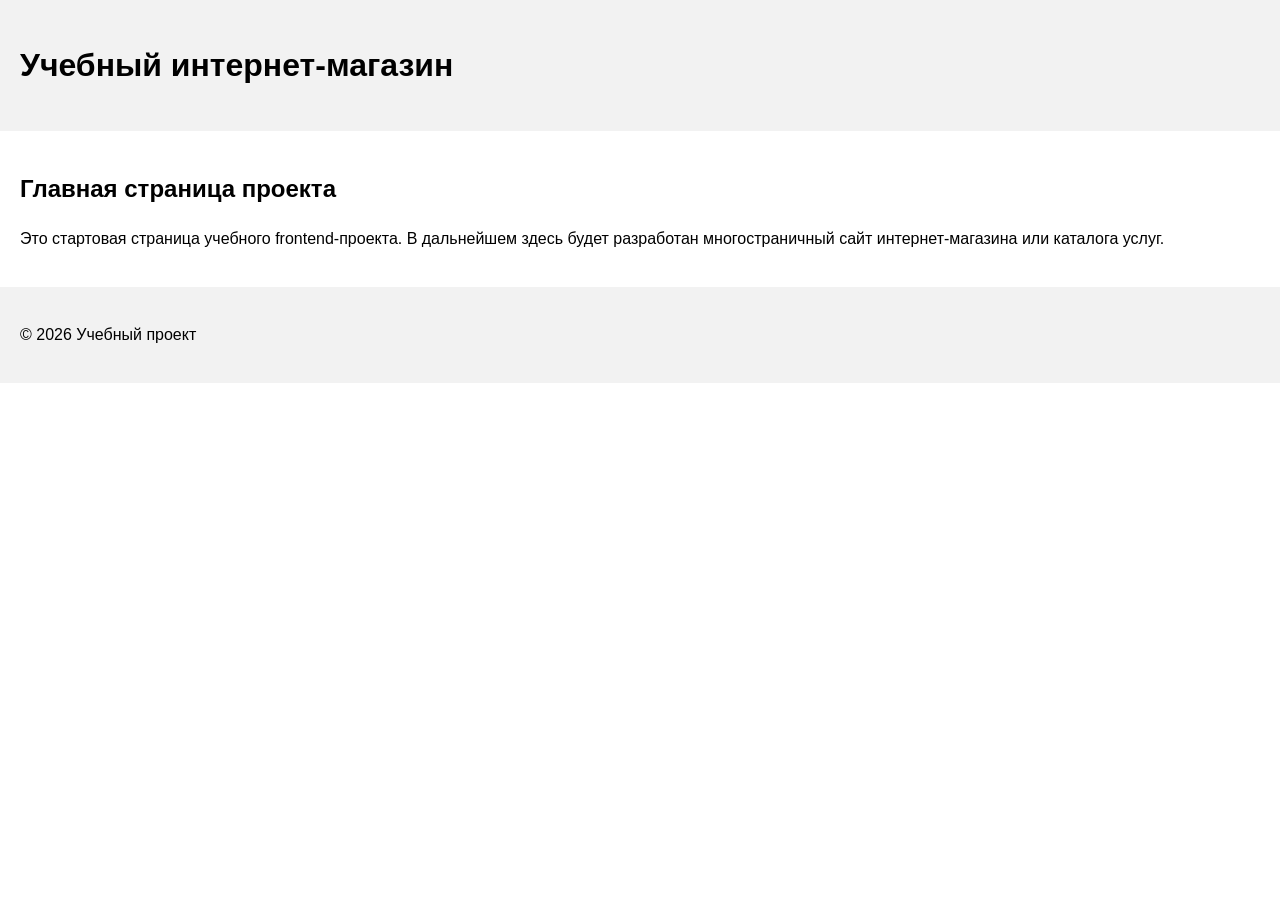
==== index.html @ c4239bff "docs: add project status to README" ====
<!DOCTYPE html>
<html lang="ru">
<head>
  <meta charset="UTF-8">
  <meta name="viewport" content="width=device-width, initial-scale=1.0">
  <title>Каталог товаров</title>
  <link rel="stylesheet" href="css/style.css">
</head>
<body>
  <header>
    <h1>Учебный интернет-магазин</h1>
  </header>

  <main>
    <section>
      <h2>Главная страница проекта</h2>
      <p>
        Это стартовая страница учебного frontend-проекта.
        В дальнейшем здесь будет разработан многостраничный сайт
        интернет-магазина или каталога услуг.
      </p>
    </section>
  </main>

  <footer>
    <p>&copy; 2026 Учебный проект</p>
  </footer>
</body>
</html>
---- css/style.css ----
body {
  margin: 0;
  font-family: Arial, sans-serif;
  line-height: 1.5;
}

header,
main,
footer {
  padding: 20px;
}

header {
  background-color: #f2f2f2;
}

footer {
  background-color: #f2f2f2;
}
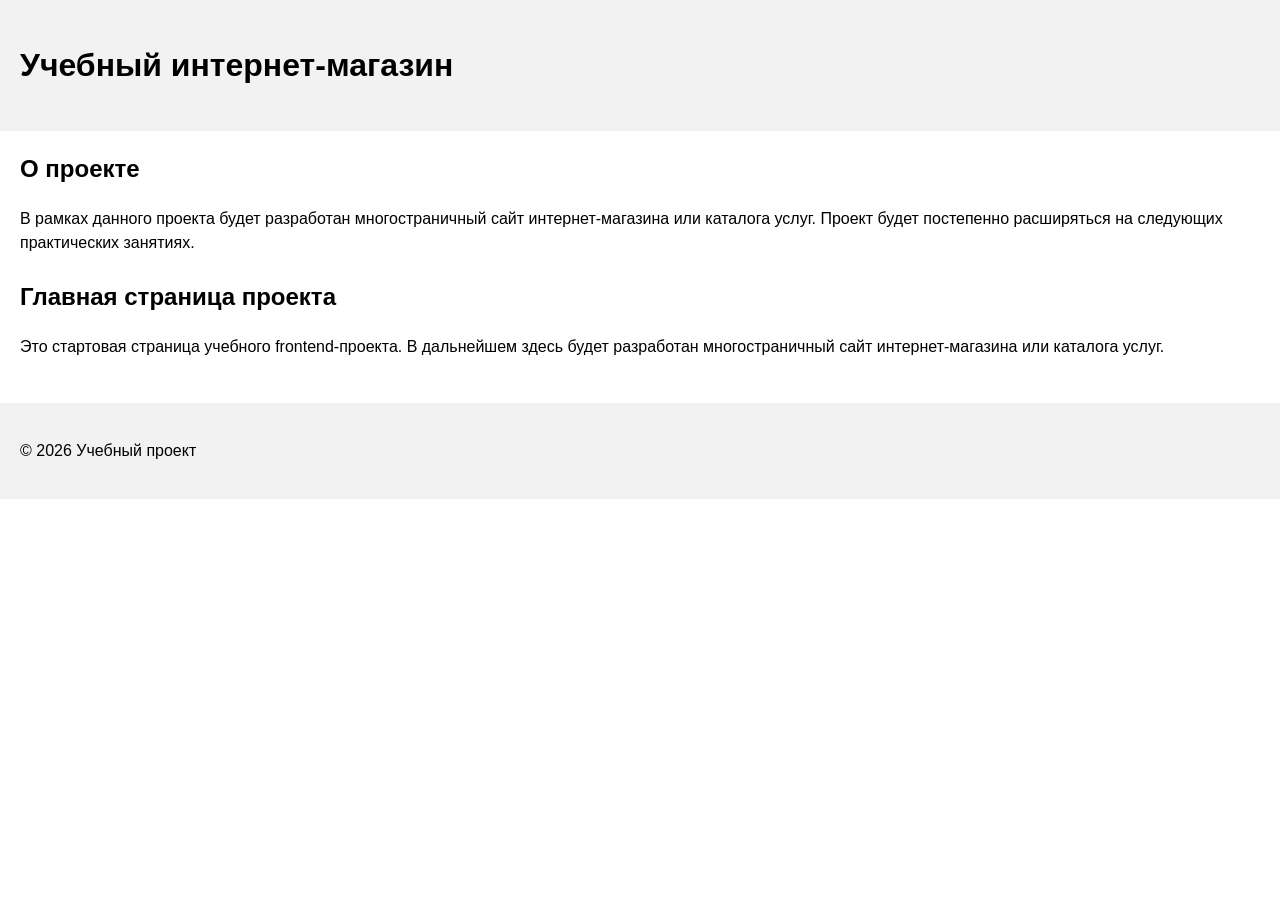
==== commit e3ccf0cc: "feat: add project description section" ====
--- a/index.html
+++ b/index.html
@@ -13,6 +13,15 @@
 
   <main>
     <section>
+  <h2>О проекте</h2>
+  <p>
+    В рамках данного проекта будет разработан многостраничный сайт
+    интернет-магазина или каталога услуг. Проект будет постепенно
+    расширяться на следующих практических занятиях.
+  </p>
+</section>
+
+    <section>
       <h2>Главная страница проекта</h2>
       <p>
         Это стартовая страница учебного frontend-проекта.
--- a/css/style.css
+++ b/css/style.css
@@ -17,3 +17,11 @@
 footer {
   background-color: #f2f2f2;
 }
+
+section {
+  margin-bottom: 24px;
+}
+
+section h2 {
+  margin-top: 0;
+}
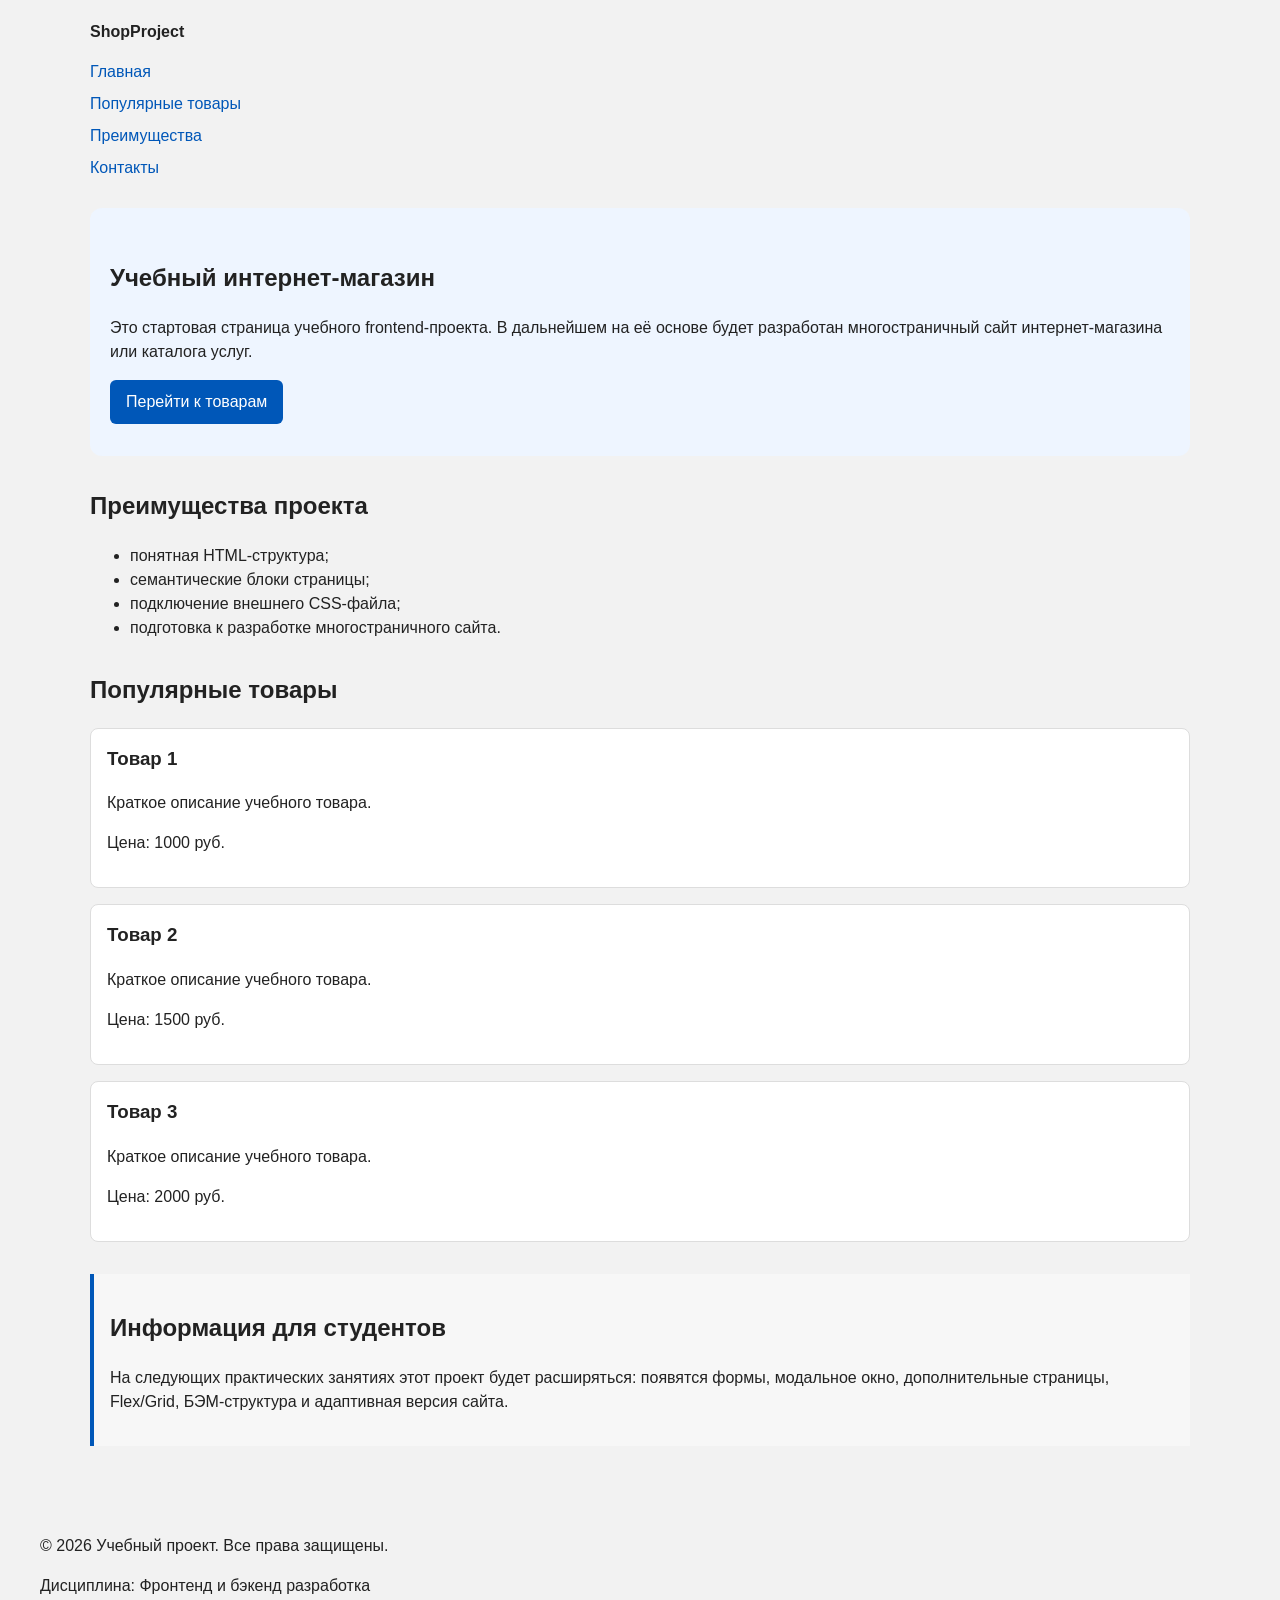
==== commit a9bf1a2a: "feat: add project description section" ====
--- a/index.html
+++ b/index.html
@@ -7,32 +7,75 @@
   <link rel="stylesheet" href="css/style.css">
 </head>
 <body>
-  <header>
-    <h1>Учебный интернет-магазин</h1>
-  </header>
+<header>
+  <div class="site-header">
+    <a class="site-logo" href="index.html">ShopProject</a>
 
+    <nav class="site-nav" aria-label="Основная навигация">
+      <ul class="site-nav__list">
+        <li><a href="index.html">Главная</a></li>
+        <li><a href="#popular">Популярные товары</a></li>
+        <li><a href="#advantages">Преимущества</a></li>
+        <li><a href="#contacts">Контакты</a></li>
+      </ul>
+    </nav>
+  </div>
   <main>
-    <section>
-  <h2>О проекте</h2>
+    <!-- Основное содержимое страницы -->
+     <section class="hero">
+  <h1>Учебный интернет-магазин</h1>
   <p>
-    В рамках данного проекта будет разработан многостраничный сайт
-    интернет-магазина или каталога услуг. Проект будет постепенно
-    расширяться на следующих практических занятиях.
+    Это стартовая страница учебного frontend-проекта.
+    В дальнейшем на её основе будет разработан многостраничный сайт
+    интернет-магазина или каталога услуг.
   </p>
+  <a class="button" href="#popular">Перейти к товарам</a>
 </section>
+<section class="section" id="advantages">
+  <h2>Преимущества проекта</h2>
 
-    <section>
-      <h2>Главная страница проекта</h2>
-      <p>
-        Это стартовая страница учебного frontend-проекта.
-        В дальнейшем здесь будет разработан многостраничный сайт
-        интернет-магазина или каталога услуг.
-      </p>
-    </section>
+  <ul class="advantages-list">
+    <li>понятная HTML-структура;</li>
+    <li>семантические блоки страницы;</li>
+    <li>подключение внешнего CSS-файла;</li>
+    <li>подготовка к разработке многостраничного сайта.</li>
+  </ul>
+</section>
+<section class="section" id="popular">
+  <h2>Популярные товары</h2>
+
+  <article class="product-card">
+    <h3>Товар 1</h3>
+    <p>Краткое описание учебного товара.</p>
+    <p>Цена: 1000 руб.</p>
+  </article>
+
+  <article class="product-card">
+    <h3>Товар 2</h3>
+    <p>Краткое описание учебного товара.</p>
+    <p>Цена: 1500 руб.</p>
+  </article>
+
+  <article class="product-card">
+    <h3>Товар 3</h3>
+    <p>Краткое описание учебного товара.</p>
+    <p>Цена: 2000 руб.</p>
+  </article>
+</section>
+<aside class="aside-info">
+  <h2>Информация для студентов</h2>
+  <p>
+    На следующих практических занятиях этот проект будет расширяться:
+    появятся формы, модальное окно, дополнительные страницы, Flex/Grid,
+    БЭМ-структура и адаптивная версия сайта.
+  </p>
+</aside>
   </main>
+<footer id="contacts">
+  <p>&copy; 2026 Учебный проект. Все права защищены.</p>
+  <p>Дисциплина: Фронтенд и бэкенд разработка</p>
+</footer>
+</header>
 
-  <footer>
-    <p>&copy; 2026 Учебный проект</p>
-  </footer>
 </body>
 </html>
--- a/css/style.css
+++ b/css/style.css
@@ -1,27 +1,168 @@
+/* 
+  Универсальное правило для всех элементов.
+  border-box делает расчёт размеров более понятным:
+  width включает content, padding и border.
+*/
+* {
+  box-sizing: border-box;
+}
+
+/*
+  Убираем стандартный внешний отступ браузера у body.
+  Без этого вокруг страницы может появиться белая рамка.
+*/
 body {
   margin: 0;
   font-family: Arial, sans-serif;
   line-height: 1.5;
+  color: #222222;
+  background-color: #ffffff;
 }
-
+/*
+  Задаём внутренние отступы для основных областей страницы.
+  Это делает содержимое визуально отделённым от краёв окна браузера.
+*/
 header,
 main,
 footer {
   padding: 20px;
 }
 
+/*
+  Оформляем шапку страницы.
+  Пока используется простой светло-серый фон.
+*/
 header {
   background-color: #f2f2f2;
 }
 
+/*
+  Оформляем подвал страницы тем же фоном,
+  чтобы визуально отделить его от основного содержимого.
+*/
 footer {
   background-color: #f2f2f2;
 }
-
-section {
-  margin-bottom: 24px;
+/*
+  Ограничиваем ширину содержимого шапки,
+  чтобы оно не растягивалось слишком сильно на широких экранах.
+*/
+.site-header {
+  max-width: 1100px;
+  margin: 0 auto;
 }
 
-section h2 {
+/*
+  Оформляем текстовый логотип.
+*/
+.site-logo {
+  font-weight: bold;
+  text-decoration: none;
+  color: #222222;
+}
+
+/*
+  Убираем стандартные отступы и маркеры списка навигации.
+*/
+.site-nav__list {
+  padding: 0;
+  margin: 16px 0 0;
+  list-style: none;
+}
+
+/*
+  Добавляем расстояние между пунктами меню.
+*/
+.site-nav__list li {
+  margin-bottom: 8px;
+}
+
+/*
+  Оформляем ссылки меню.
+*/
+.site-nav__list a {
+  color: #0057b8;
+  text-decoration: none;
+}
+
+/*
+  При наведении мыши подчёркиваем ссылку.
+  Подробно состояния интерфейса будут рассмотрены в практической работе 1.7.
+*/
+.site-nav__list a:hover {
+  text-decoration: underline;
+}
+/*
+  Hero-блок — первый крупный блок страницы.
+  Он визуально отделяется от остальных разделов фоном и отступами.
+*/
+.hero {
+  max-width: 1100px;
+  margin: 0 auto 32px;
+  padding: 32px 20px;
+  background-color: #eef5ff;
+  border-radius: 12px;
+}
+
+/*
+  Общий класс для разделов страницы.
+*/
+.section {
+  max-width: 1100px;
+  margin: 0 auto 32px;
+}
+
+/*
+  Убираем лишний верхний отступ у заголовков разделов.
+*/
+.section h2 {
   margin-top: 0;
 }
+/*
+  Карточка товара — самостоятельный блок.
+  На следующих занятиях карточки будут доработаны и выстроены в сетку.
+*/
+.product-card {
+  margin-bottom: 16px;
+  padding: 16px;
+  border: 1px solid #dddddd;
+  border-radius: 8px;
+  background-color: #ffffff;
+}
+
+/*
+  Убираем лишний верхний отступ у заголовка карточки.
+*/
+.product-card h3 {
+  margin-top: 0;
+}
+/*
+  Пока это обычная ссылка, но визуально она оформляется как кнопка.
+*/
+.button {
+  display: inline-block;
+  padding: 10px 16px;
+  color: #ffffff;
+  background-color: #0057b8;
+  text-decoration: none;
+  border-radius: 6px;
+}
+
+/*
+  Простое состояние наведения для кнопки.
+*/
+.button:hover {
+  background-color: #003f86;
+}
+
+/*
+  Дополнительный информационный блок.
+*/
+.aside-info {
+  max-width: 1100px;
+  margin: 0 auto 32px;
+  padding: 16px;
+  border-left: 4px solid #0057b8;
+  background-color: #f7f7f7;
+}
+
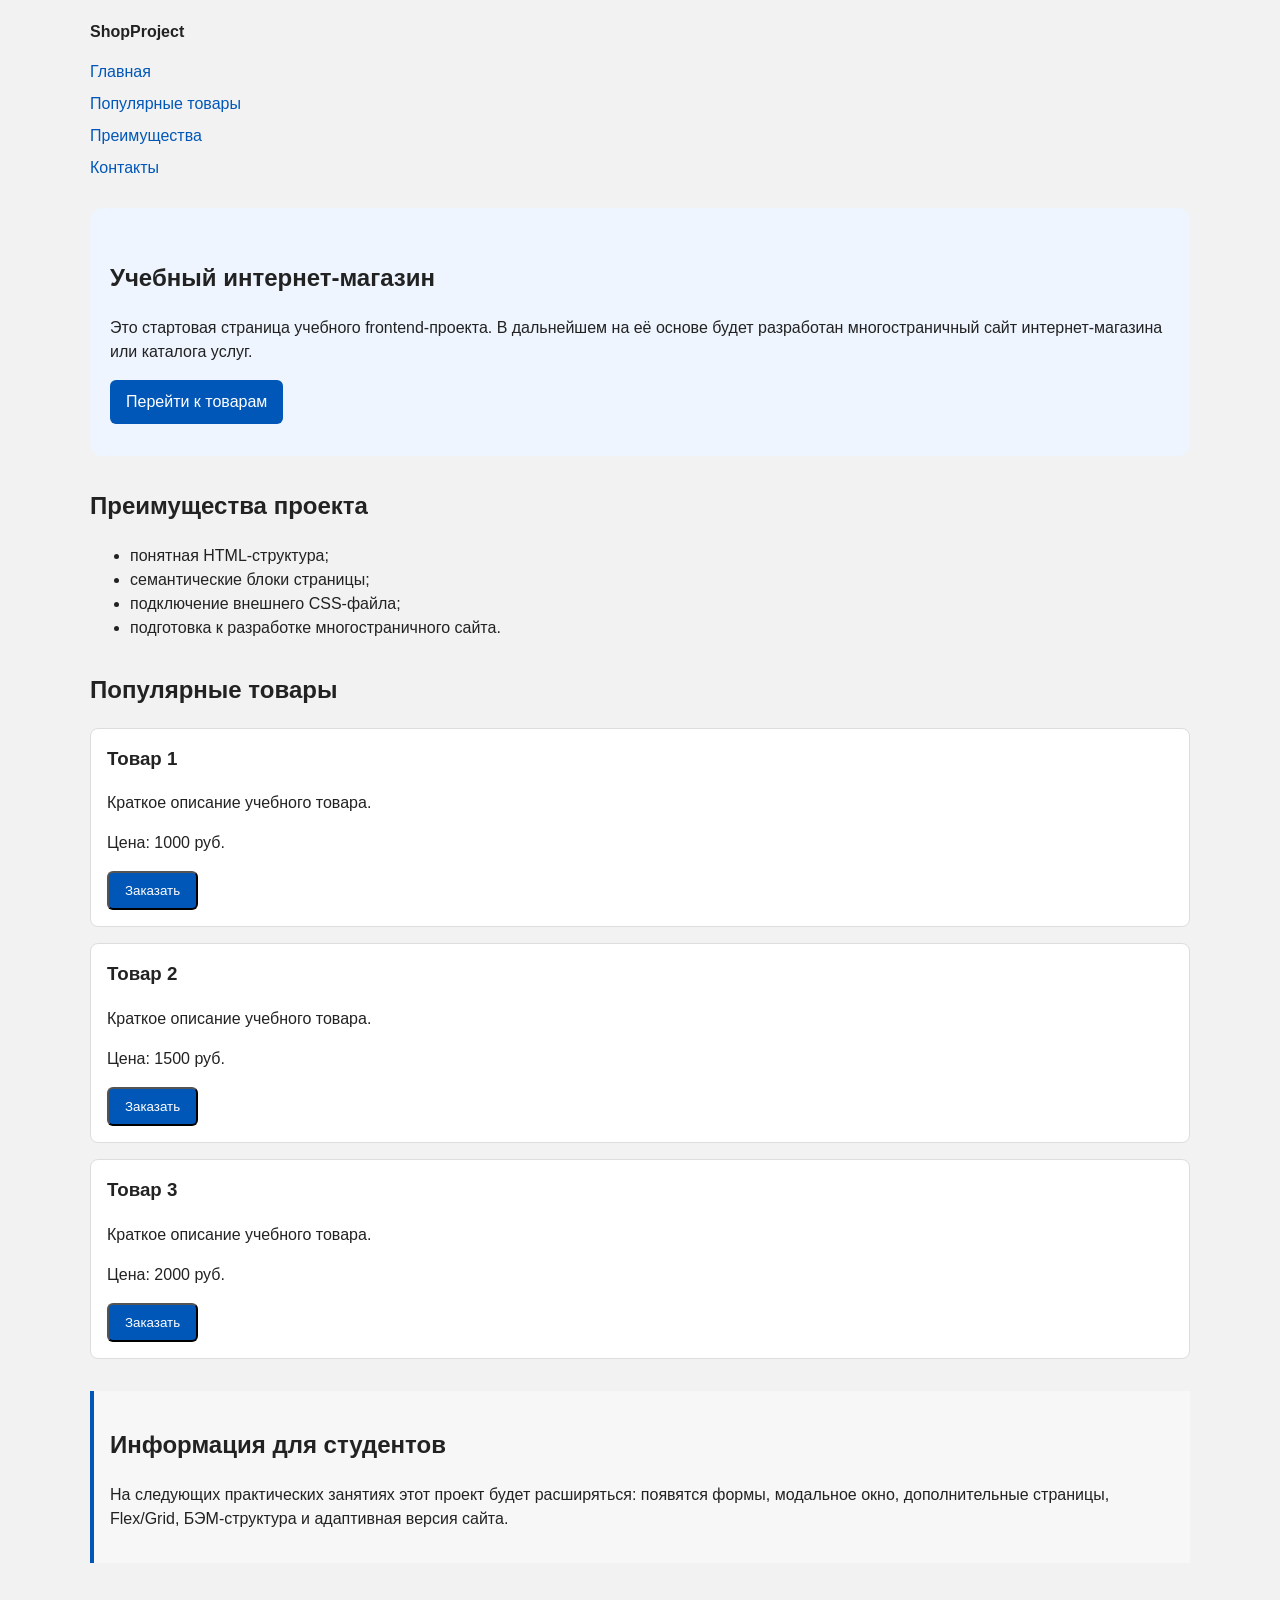
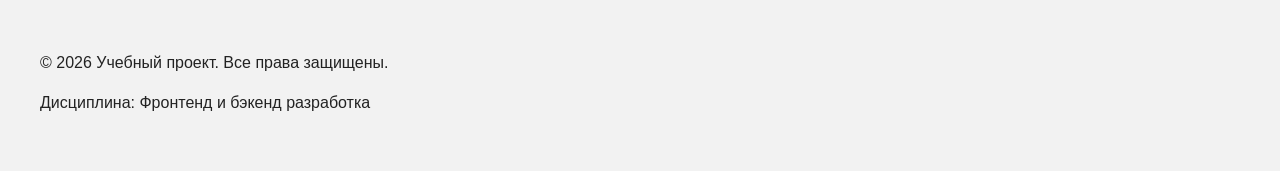
==== commit 6427c3a8: "feat: add order form modal and validation" ====
--- a/index.html
+++ b/index.html
@@ -5,6 +5,7 @@
   <meta name="viewport" content="width=device-width, initial-scale=1.0">
   <title>Каталог товаров</title>
   <link rel="stylesheet" href="css/style.css">
+  <script src="js/main.js" defer></script>
 </head>
 <body>
 <header>
@@ -48,18 +49,29 @@
     <h3>Товар 1</h3>
     <p>Краткое описание учебного товара.</p>
     <p>Цена: 1000 руб.</p>
+    <button class="button product-card__button" type="button" data-product="Товар 1">
+  Заказать
+</button>
+
   </article>
 
   <article class="product-card">
     <h3>Товар 2</h3>
     <p>Краткое описание учебного товара.</p>
     <p>Цена: 1500 руб.</p>
+    <button class="button product-card__button" type="button" data-product="Товар 1">
+  Заказать
+</button>
+
   </article>
 
   <article class="product-card">
     <h3>Товар 3</h3>
     <p>Краткое описание учебного товара.</p>
     <p>Цена: 2000 руб.</p>
+    <button class="button product-card__button" type="button" data-product="Товар 1">
+  Заказать
+</button>
   </article>
 </section>
 <aside class="aside-info">
@@ -76,6 +88,102 @@
   <p>Дисциплина: Фронтенд и бэкенд разработка</p>
 </footer>
 </header>
+<dialog class="order-dialog" id="order-dialog" aria-labelledby="order-dialog-title">
+  <h2 id="order-dialog-title">Оформление заявки</h2>
+
+  <form class="order-form" id="order-form" action="#" method="post" novalidate>
+    <input id="selected-product" name="selected-product" type="hidden">
+
+    <div class="form-field">
+      <label for="order-name">Имя</label>
+      <input
+        id="order-name"
+        name="name"
+        type="text"
+        placeholder="Введите ваше имя"
+        minlength="2"
+        autocomplete="given-name"
+        required
+      >
+    </div>
+
+    <div class="form-field">
+      <label for="order-email">E-mail</label>
+      <input
+        id="order-email"
+        name="email"
+        type="email"
+        placeholder="example@mail.ru"
+        autocomplete="email"
+        required
+      >
+    </div>
+
+    <div class="form-field">
+      <label for="order-phone">Телефон</label>
+      <input
+        id="order-phone"
+        name="phone"
+        type="tel"
+        inputmode="tel"
+        placeholder="+7 (900) 000-00-00"
+        pattern="^\+7 \(\d{3}\) \d{3}-\d{2}-\d{2}$"
+        required
+      >
+      <small>Формат: +7 (900) 000-00-00</small>
+    </div>
+
+    <div class="form-field">
+      <label for="order-date">Дата связи</label>
+      <input
+        id="order-date"
+        name="date"
+        type="date"
+      >
+    </div>
+
+    <div class="form-field">
+      <label for="order-topic">Тема заявки</label>
+      <select id="order-topic" name="topic" required>
+        <option value="">Выберите тему</option>
+        <option value="product">Заказ товара</option>
+        <option value="consultation">Консультация</option>
+        <option value="delivery">Доставка</option>
+      </select>
+    </div>
+
+    <div class="form-field">
+      <label for="order-comment">Комментарий</label>
+      <textarea
+        id="order-comment"
+        name="comment"
+        rows="4"
+        placeholder="Укажите дополнительную информацию"
+      ></textarea>
+    </div>
+
+    <div class="form-field form-field--checkbox">
+      <label>
+        <input
+          id="order-agreement"
+          name="agreement"
+          type="checkbox"
+          required
+        >
+        Я согласен на обработку данных
+      </label>
+    </div>
+
+    <div class="form-actions">
+      <button type="button" id="close-order-dialog">Закрыть</button>
+      <button type="submit">Отправить заявку</button>
+    </div>
+  </form>
+</dialog>
+
+<p class="success-message" id="success-message" hidden>
+  Форма успешно отправлена!
+</p>
 
 </body>
 </html>
--- a/css/style.css
+++ b/css/style.css
@@ -165,4 +165,105 @@
   border-left: 4px solid #0057b8;
   background-color: #f7f7f7;
 }
-
+/*
+  Модальное окно.
+  Элемент dialog сам умеет открываться поверх страницы.
+*/
+.order-dialog {
+  width: min(100% - 32px, 560px);
+  padding: 24px;
+  border: none;
+  border-radius: 12px;
+}
+
+/*
+  Затемнение фона за модальным окном.
+*/
+.order-dialog::backdrop {
+  background-color: rgba(0, 0, 0, 0.5);
+}
+
+/*
+  Поле формы.
+  Каждый блок получает нижний отступ.
+*/
+.form-field {
+  margin-bottom: 16px;
+}
+
+/*
+  Подпись поля.
+*/
+.form-field label {
+  display: block;
+  margin-bottom: 6px;
+}
+
+/*
+  Основные поля формы.
+*/
+.form-field input,
+.form-field select,
+.form-field textarea {
+  width: 100%;
+  padding: 10px 12px;
+  border: 1px solid #cccccc;
+  border-radius: 6px;
+  font: inherit;
+}
+
+/*
+  Checkbox не должен занимать всю ширину.
+*/
+.form-field input[type="checkbox"] {
+  width: auto;
+}
+
+/*
+  Подсказка под полем телефона.
+*/
+.form-field small {
+  display: block;
+  margin-top: 4px;
+  color: #666666;
+}
+
+/*
+  Видимый фокус для клавиатурной навигации.
+*/
+.form-field input:focus-visible,
+.form-field select:focus-visible,
+.form-field textarea:focus-visible,
+.form-actions button:focus-visible {
+  outline: 2px solid #0057b8;
+  outline-offset: 2px;
+}
+
+/*
+  Подсветка ошибочных полей.
+  Атрибут aria-invalid будет добавляться через JavaScript.
+*/
+[aria-invalid="true"] {
+  border-color: #b00020;
+}
+
+/*
+  Кнопки формы.
+*/
+.form-actions {
+  display: flex;
+  gap: 12px;
+  margin-top: 20px;
+}
+
+/*
+  Сообщение об успешной отправке.
+*/
+.success-message {
+  max-width: 1100px;
+  margin: 24px auto;
+  padding: 16px;
+  border-left: 4px solid #168a2f;
+  background-color: #eefaf0;
+}
+
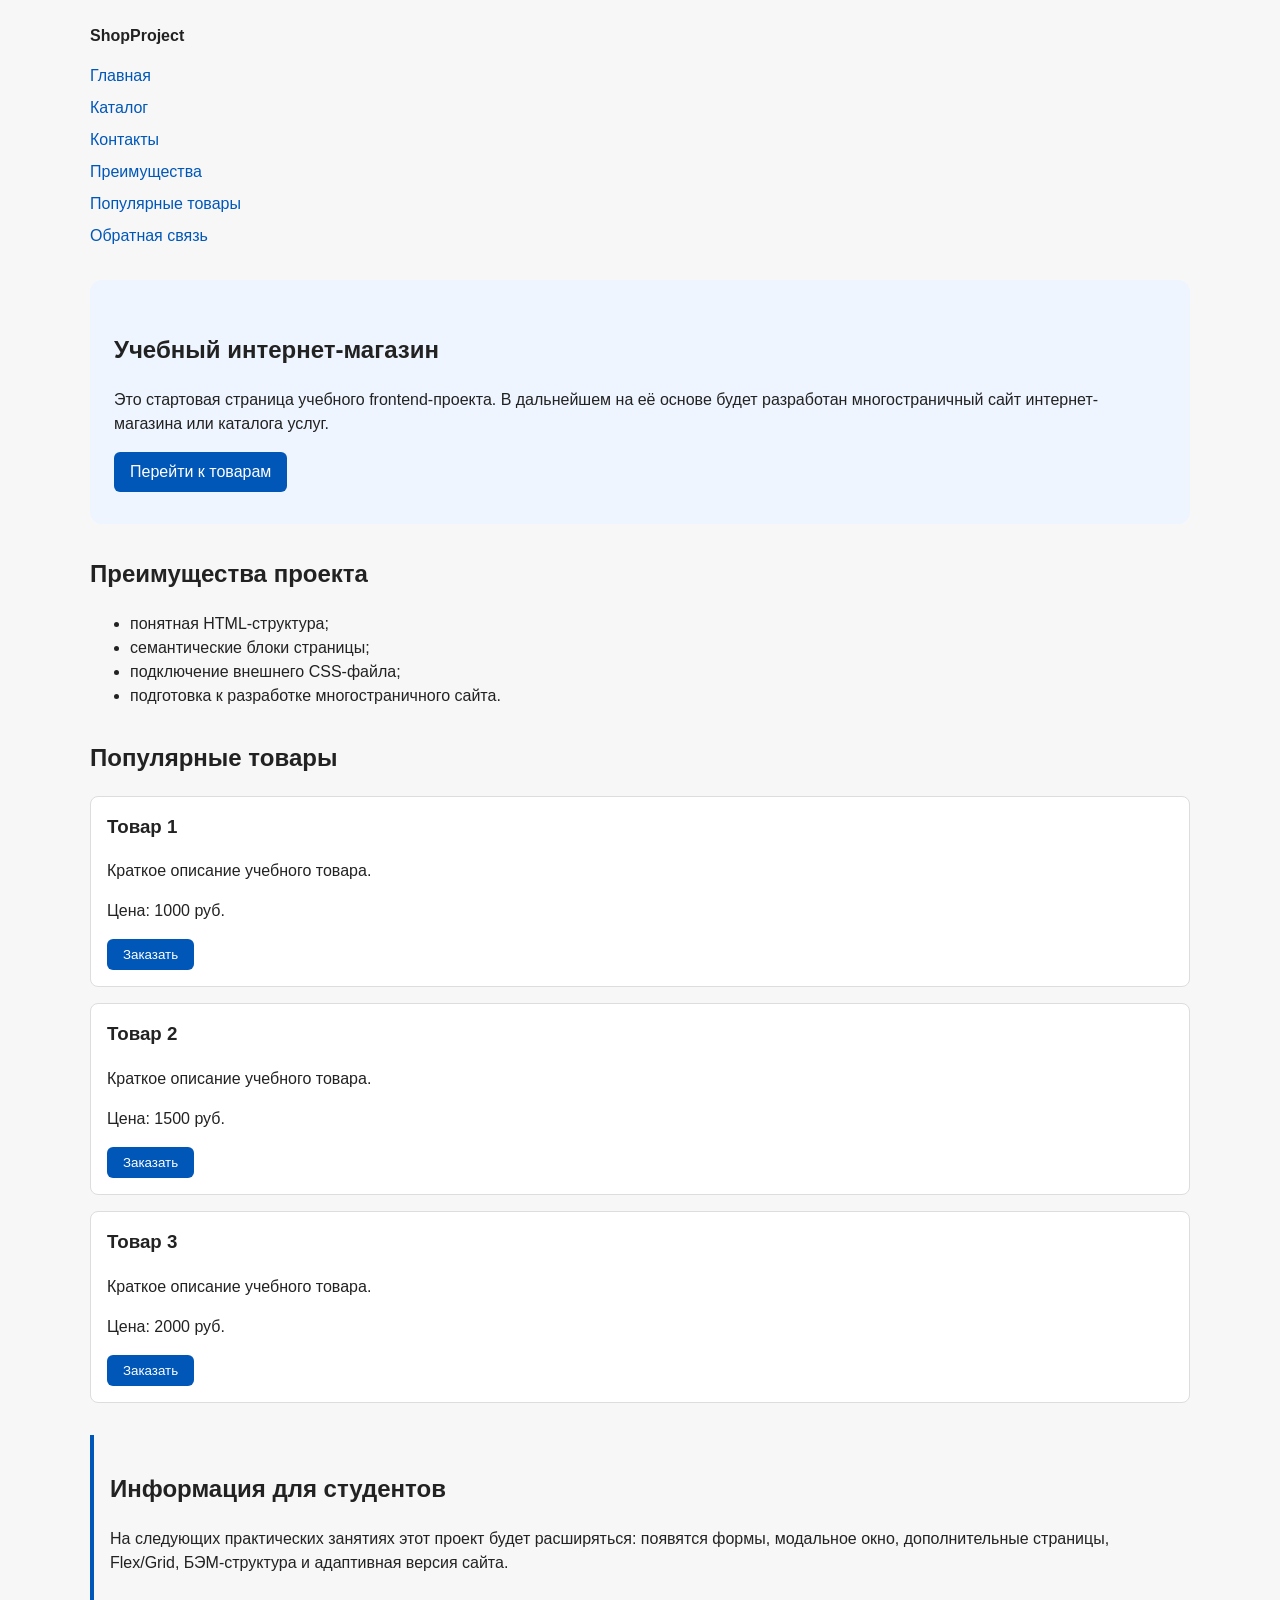
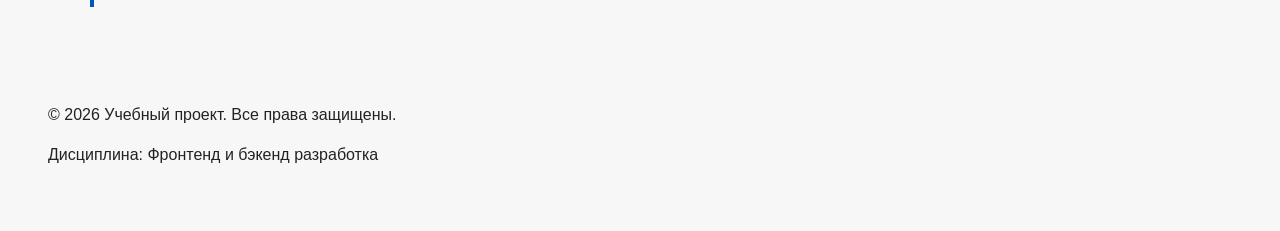
==== commit 35e77a79: "feat: add multi-page structure navigation and anchors" ====
--- a/index.html
+++ b/index.html
@@ -6,6 +6,10 @@
   <title>Каталог товаров</title>
   <link rel="stylesheet" href="css/style.css">
   <script src="js/main.js" defer></script>
+  <meta property="og:type" content="website">
+<meta property="og:title" content="Учебный интернет-магазин">
+<meta property="og:description" content="Учебный frontend-проект интернет-магазина.">
+<meta property="og:image" content="https://artemka38.github.io/kr1-html-css-shop/images/preview.jpg">
 </head>
 <body>
 <header>
@@ -13,13 +17,16 @@
     <a class="site-logo" href="index.html">ShopProject</a>
 
     <nav class="site-nav" aria-label="Основная навигация">
-      <ul class="site-nav__list">
-        <li><a href="index.html">Главная</a></li>
-        <li><a href="#popular">Популярные товары</a></li>
-        <li><a href="#advantages">Преимущества</a></li>
-        <li><a href="#contacts">Контакты</a></li>
-      </ul>
-    </nav>
+  <ul class="site-nav__list">
+    <li><a href="index.html">Главная</a></li>
+    <li><a href="catalog.html">Каталог</a></li>
+    <li><a href="contacts.html">Контакты</a></li>
+    <li><a href="index.html#advantages">Преимущества</a></li>
+    <li><a href="index.html#popular">Популярные товары</a></li>
+    <li><a href="index.html#contacts">Обратная связь</a></li>
+  </ul>
+</nav>
+
   </div>
   <main>
     <!-- Основное содержимое страницы -->
--- a/css/style.css
+++ b/css/style.css
@@ -1,23 +1,54 @@
-/* 
-  Универсальное правило для всех элементов.
-  border-box делает расчёт размеров более понятным:
-  width включает content, padding и border.
-*/
+/* ===============================
+   1. Переменные проекта
+   =============================== */
+
+:root {
+  /* Основные цвета проекта */
+  --color-bg: #ffffff;
+  --color-text: #222222;
+  --color-muted: #666666;
+  --color-primary: #0057b8;
+  --color-primary-dark: #003f86;
+  --color-border: #dddddd;
+  --color-surface: #f7f7f7;
+  --color-surface-accent: #eef5ff;
+  --color-danger: #b00020;
+  --color-success: #168a2f;
+  --color-success-bg: #eefaf0;
+  --color-white: #ffffff;
+
+  /* Отступы */
+  --space-xs: 4px;
+  --space-sm: 8px;
+  --space-md: 16px;
+  --space-lg: 24px;
+  --space-xl: 32px;
+
+  /* Скругления */
+  --radius-sm: 6px;
+  --radius-md: 8px;
+  --radius-lg: 12px;
+
+  /* Размеры */
+  --container-width: 1100px;
+}
+
+/* ===============================
+   2. Базовые стили
+   =============================== */
+
 * {
   box-sizing: border-box;
 }
 
-/*
-  Убираем стандартный внешний отступ браузера у body.
-  Без этого вокруг страницы может появиться белая рамка.
-*/
 body {
   margin: 0;
   font-family: Arial, sans-serif;
   line-height: 1.5;
-  color: #222222;
-  background-color: #ffffff;
-}
+  color: var(--color-text);
+  background-color: var(--color-bg);
+}
+
 /*
   Задаём внутренние отступы для основных областей страницы.
   Это делает содержимое визуально отделённым от краёв окна браузера.
@@ -25,24 +56,27 @@
 header,
 main,
 footer {
-  padding: 20px;
-}
+  padding: var(--space-lg);
+}
+
 
 /*
   Оформляем шапку страницы.
   Пока используется простой светло-серый фон.
 */
 header {
-  background-color: #f2f2f2;
-}
+  background-color: var(--color-surface);
+}
+
 
 /*
   Оформляем подвал страницы тем же фоном,
   чтобы визуально отделить его от основного содержимого.
 */
 footer {
-  background-color: #f2f2f2;
-}
+  background-color: var(--color-surface);
+}
+
 /*
   Ограничиваем ширину содержимого шапки,
   чтобы оно не растягивалось слишком сильно на широких экранах.
@@ -92,42 +126,41 @@
 .site-nav__list a:hover {
   text-decoration: underline;
 }
-/*
-  Hero-блок — первый крупный блок страницы.
-  Он визуально отделяется от остальных разделов фоном и отступами.
-*/
+/* ===============================
+   4. Компоненты страницы
+   =============================== */
+
 .hero {
-  max-width: 1100px;
-  margin: 0 auto 32px;
-  padding: 32px 20px;
-  background-color: #eef5ff;
-  border-radius: 12px;
-}
-
-/*
-  Общий класс для разделов страницы.
-*/
+  max-width: var(--container-width);
+  margin: 0 auto var(--space-xl);
+  padding: var(--space-xl) var(--space-lg);
+  background-color: var(--color-surface-accent);
+  border-radius: var(--radius-lg);
+}
+
 .section {
-  max-width: 1100px;
-  margin: 0 auto 32px;
-}
-
-/*
-  Убираем лишний верхний отступ у заголовков разделов.
-*/
+  max-width: var(--container-width);
+  margin: 0 auto var(--space-xl);
+}
+
 .section h2 {
   margin-top: 0;
 }
+
 /*
   Карточка товара — самостоятельный блок.
   На следующих занятиях карточки будут доработаны и выстроены в сетку.
 */
 .product-card {
-  margin-bottom: 16px;
-  padding: 16px;
-  border: 1px solid #dddddd;
-  border-radius: 8px;
-  background-color: #ffffff;
+  margin-bottom: var(--space-md);
+  padding: var(--space-md);
+  border: 1px solid var(--color-border);
+  border-radius: var(--radius-md);
+  background-color: var(--color-bg);
+}
+
+.product-card:hover {
+  border-color: var(--color-primary);
 }
 
 /*
@@ -136,45 +169,75 @@
 .product-card h3 {
   margin-top: 0;
 }
+
+/* ===============================
+   3. Общие элементы интерфейса
+   =============================== */
+
+a {
+  color: var(--color-primary);
+}
+
+a:hover {
+  color: var(--color-primary-dark);
+}
+
+a:focus-visible {
+  outline: 2px solid var(--color-primary);
+  outline-offset: 3px;
+}
+
 /*
   Пока это обычная ссылка, но визуально она оформляется как кнопка.
 */
 .button {
   display: inline-block;
-  padding: 10px 16px;
-  color: #ffffff;
-  background-color: #0057b8;
+  padding: var(--space-sm) var(--space-md);
+  color: var(--color-white);
+  background-color: var(--color-primary);
   text-decoration: none;
-  border-radius: 6px;
-}
-
-/*
-  Простое состояние наведения для кнопки.
-*/
+  border: none;
+  border-radius: var(--radius-sm);
+  cursor: pointer;
+}
+
 .button:hover {
-  background-color: #003f86;
-}
+  background-color: var(--color-primary-dark);
+}
+
+.button:focus-visible {
+  outline: 2px solid var(--color-primary);
+  outline-offset: 3px;
+}
+
+.button:disabled {
+  opacity: 0.6;
+  cursor: not-allowed;
+}
+
 
 /*
   Дополнительный информационный блок.
 */
 .aside-info {
-  max-width: 1100px;
-  margin: 0 auto 32px;
-  padding: 16px;
-  border-left: 4px solid #0057b8;
-  background-color: #f7f7f7;
-}
+  max-width: var(--container-width);
+  margin: 0 auto var(--space-xl);
+  padding: var(--space-md);
+  border-left: 4px solid var(--color-primary);
+  background-color: var(--color-surface);
+}
+
 /*
   Модальное окно.
   Элемент dialog сам умеет открываться поверх страницы.
 */
 .order-dialog {
   width: min(100% - 32px, 560px);
-  padding: 24px;
+  padding: var(--space-lg);
   border: none;
-  border-radius: 12px;
-}
+  border-radius: var(--radius-lg);
+}
+
 
 /*
   Затемнение фона за модальным окном.
@@ -183,21 +246,24 @@
   background-color: rgba(0, 0, 0, 0.5);
 }
 
+
 /*
   Поле формы.
   Каждый блок получает нижний отступ.
 */
 .form-field {
-  margin-bottom: 16px;
-}
+  margin-bottom: var(--space-md);
+}
+
 
 /*
   Подпись поля.
 */
 .form-field label {
   display: block;
-  margin-bottom: 6px;
-}
+  margin-bottom: var(--space-xs);
+}
+
 
 /*
   Основные поля формы.
@@ -207,10 +273,11 @@
 .form-field textarea {
   width: 100%;
   padding: 10px 12px;
-  border: 1px solid #cccccc;
-  border-radius: 6px;
+  border: 1px solid var(--color-border);
+  border-radius: var(--radius-sm);
   font: inherit;
 }
+
 
 /*
   Checkbox не должен занимать всю ширину.
@@ -219,13 +286,14 @@
   width: auto;
 }
 
+
 /*
   Подсказка под полем телефона.
 */
 .form-field small {
   display: block;
-  margin-top: 4px;
-  color: #666666;
+  margin-top: var(--space-xs);
+  color: var(--color-muted);
 }
 
 /*
@@ -238,6 +306,24 @@
   outline: 2px solid #0057b8;
   outline-offset: 2px;
 }
+.form-field input:hover,
+.form-field select:hover,
+.form-field textarea:hover {
+  border-color: var(--color-primary);
+}
+
+.form-field input:focus-visible,
+.form-field select:focus-visible,
+.form-field textarea:focus-visible,
+.form-actions button:focus-visible {
+  outline: 2px solid var(--color-primary);
+  outline-offset: 3px;
+}
+
+[aria-invalid="true"] {
+  border-color: var(--color-danger);
+}
+
 
 /*
   Подсветка ошибочных полей.
@@ -260,10 +346,32 @@
   Сообщение об успешной отправке.
 */
 .success-message {
-  max-width: 1100px;
-  margin: 24px auto;
-  padding: 16px;
-  border-left: 4px solid #168a2f;
-  background-color: #eefaf0;
-}
-
+  max-width: var(--container-width);
+  margin: var(--space-lg) auto;
+  padding: var(--space-md);
+  border-left: 4px solid var(--color-success);
+  background-color: var(--color-success-bg);
+}
+.breadcrumbs {
+  max-width: var(--container-width);
+  margin: 0 auto var(--space-md);
+  font-size: 14px;
+  color: var(--color-muted);
+}
+
+.breadcrumbs a {
+  color: var(--color-primary);
+}
+
+.breadcrumbs span::before {
+  content: " / ";
+  color: var(--color-muted);
+}
+html {
+  scroll-behavior: smooth;
+}
+:target {
+  outline: 2px dashed var(--color-primary);
+  outline-offset: 4px;
+}
+
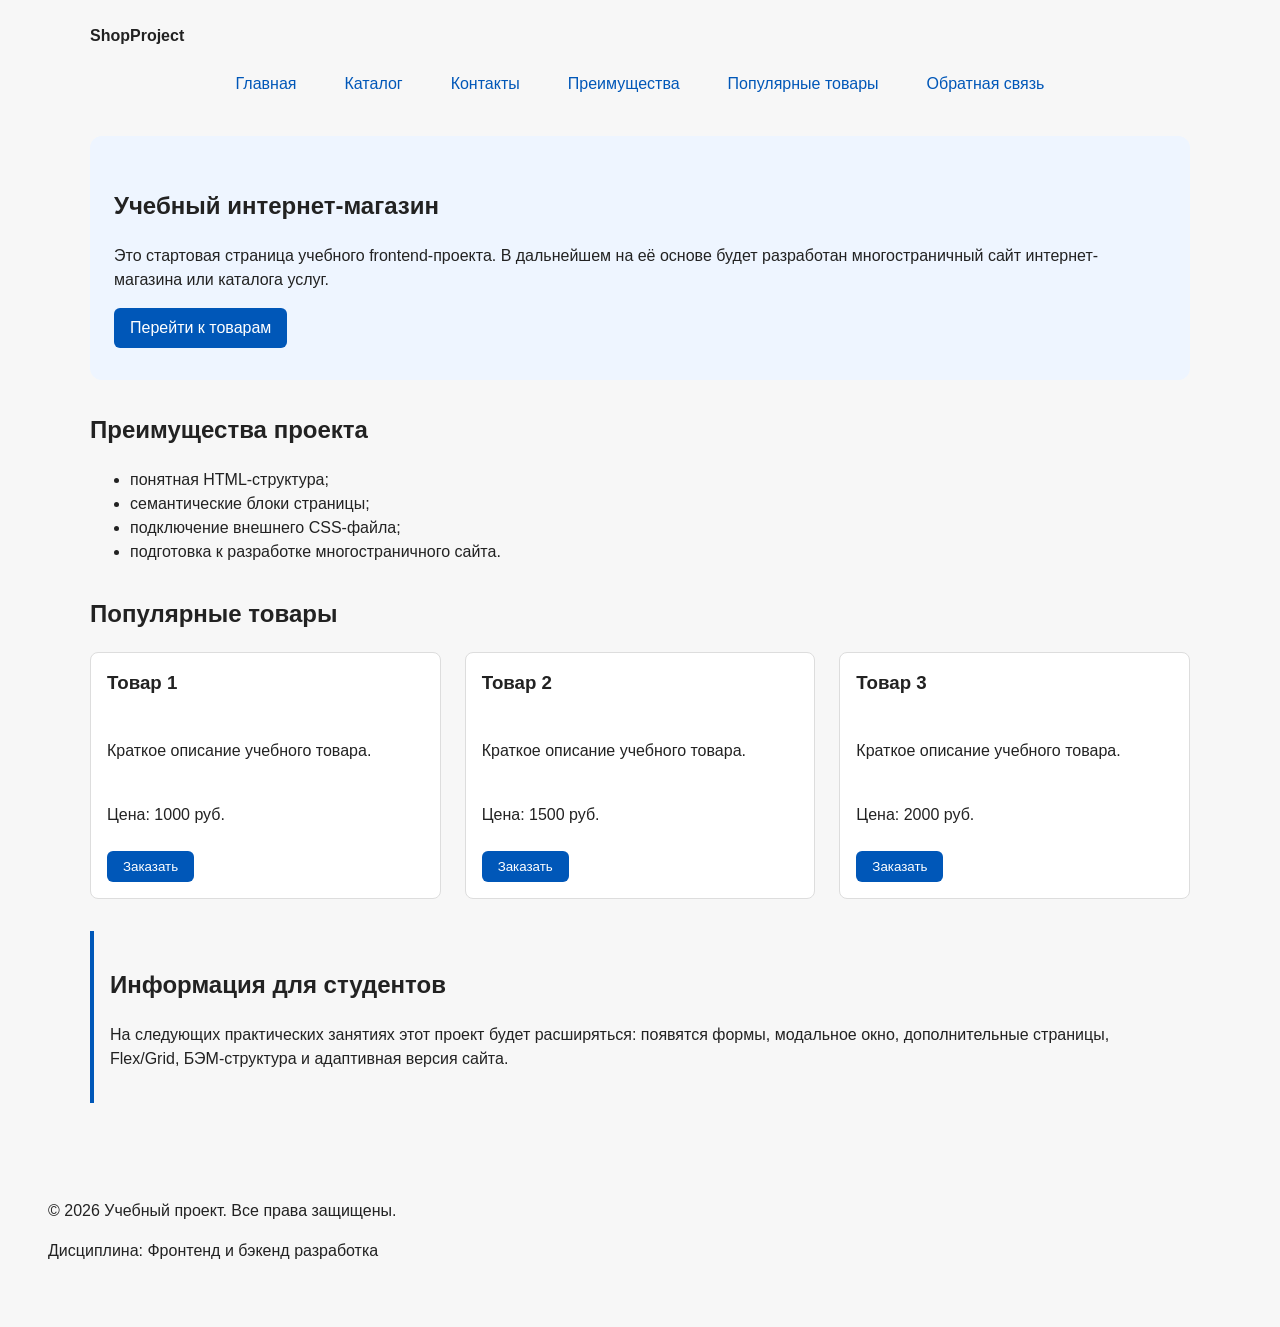
==== commit 56ba2b5c: "feat: add flex navigation and grid catalog layout" ====
--- a/index.html
+++ b/index.html
@@ -52,34 +52,34 @@
 <section class="section" id="popular">
   <h2>Популярные товары</h2>
 
-  <article class="product-card">
-    <h3>Товар 1</h3>
-    <p>Краткое описание учебного товара.</p>
-    <p>Цена: 1000 руб.</p>
-    <button class="button product-card__button" type="button" data-product="Товар 1">
-  Заказать
-</button>
+  <div class="products-grid">
+    <article class="product-card">
+      <h3>Товар 1</h3>
+      <p>Краткое описание учебного товара.</p>
+      <p>Цена: 1000 руб.</p>
+      <button class="button product-card__button" type="button" data-product="Товар 1">
+        Заказать
+      </button>
+    </article>
 
-  </article>
+    <article class="product-card">
+      <h3>Товар 2</h3>
+      <p>Краткое описание учебного товара.</p>
+      <p>Цена: 1500 руб.</p>
+      <button class="button product-card__button" type="button" data-product="Товар 2">
+        Заказать
+      </button>
+    </article>
 
-  <article class="product-card">
-    <h3>Товар 2</h3>
-    <p>Краткое описание учебного товара.</p>
-    <p>Цена: 1500 руб.</p>
-    <button class="button product-card__button" type="button" data-product="Товар 1">
-  Заказать
-</button>
-
-  </article>
-
-  <article class="product-card">
-    <h3>Товар 3</h3>
-    <p>Краткое описание учебного товара.</p>
-    <p>Цена: 2000 руб.</p>
-    <button class="button product-card__button" type="button" data-product="Товар 1">
-  Заказать
-</button>
-  </article>
+    <article class="product-card">
+      <h3>Товар 3</h3>
+      <p>Краткое описание учебного товара.</p>
+      <p>Цена: 2000 руб.</p>
+      <button class="button product-card__button" type="button" data-product="Товар 3">
+        Заказать
+      </button>
+    </article>
+  </div>
 </section>
 <aside class="aside-info">
   <h2>Информация для студентов</h2>
--- a/css/style.css
+++ b/css/style.css
@@ -99,11 +99,15 @@
   Убираем стандартные отступы и маркеры списка навигации.
 */
 .site-nav__list {
+  display: flex;
+  flex-wrap: wrap;
+  justify-content: center;
+  align-items: center;
+  gap: var(--space-md);
   padding: 0;
-  margin: 16px 0 0;
+  margin: var(--space-md) 0 0;
   list-style: none;
 }
-
 /*
   Добавляем расстояние между пунктами меню.
 */
@@ -115,16 +119,21 @@
   Оформляем ссылки меню.
 */
 .site-nav__list a {
-  color: #0057b8;
+  display: inline-block;
+  padding: var(--space-sm) var(--space-md);
+  color: var(--color-primary);
   text-decoration: none;
-}
+  border-radius: var(--radius-sm);
+}
+
 
 /*
   При наведении мыши подчёркиваем ссылку.
   Подробно состояния интерфейса будут рассмотрены в практической работе 1.7.
 */
 .site-nav__list a:hover {
-  text-decoration: underline;
+  color: var(--color-white);
+  background-color: var(--color-primary);
 }
 /* ===============================
    4. Компоненты страницы
@@ -152,12 +161,16 @@
   На следующих занятиях карточки будут доработаны и выстроены в сетку.
 */
 .product-card {
-  margin-bottom: var(--space-md);
+  display: flex;
+  flex-direction: column;
+  gap: var(--space-sm);
+  margin-bottom: 0;
   padding: var(--space-md);
   border: 1px solid var(--color-border);
   border-radius: var(--radius-md);
   background-color: var(--color-bg);
 }
+
 
 .product-card:hover {
   border-color: var(--color-primary);
@@ -205,6 +218,11 @@
   background-color: var(--color-primary-dark);
 }
 
+.product-card .button {
+  margin-top: auto;
+  align-self: flex-start;
+}
+
 .button:focus-visible {
   outline: 2px solid var(--color-primary);
   outline-offset: 3px;
@@ -374,4 +392,58 @@
   outline: 2px dashed var(--color-primary);
   outline-offset: 4px;
 }
-
+.products-grid {
+  display: grid;
+  grid-template-columns: repeat(3, 1fr);
+  gap: var(--space-lg);
+}
+
+.catalog-layout {
+  max-width: var(--container-width);
+  margin: 0 auto var(--space-xl);
+  display: grid;
+  grid-template-columns: 260px 1fr;
+  grid-template-areas: "filters products";
+  gap: var(--space-lg);
+}
+
+.catalog-filters {
+  grid-area: filters;
+  padding: var(--space-md);
+  border: 1px solid var(--color-border);
+  border-radius: var(--radius-md);
+  background-color: var(--color-surface);
+}
+
+.catalog-products {
+  grid-area: products;
+}
+
+.filters-form {
+  display: grid;
+  gap: var(--space-md);
+}
+
+.filters-form fieldset {
+  margin: 0;
+  padding: var(--space-md);
+  border: 1px solid var(--color-border);
+  border-radius: var(--radius-sm);
+}
+
+.filters-form legend {
+  font-weight: 700;
+}
+
+.filters-form label {
+  display: block;
+  margin-bottom: var(--space-sm);
+}
+
+.filters-form input[type="number"] {
+  width: 100%;
+  padding: 8px 10px;
+  border: 1px solid var(--color-border);
+  border-radius: var(--radius-sm);
+  font: inherit;
+}
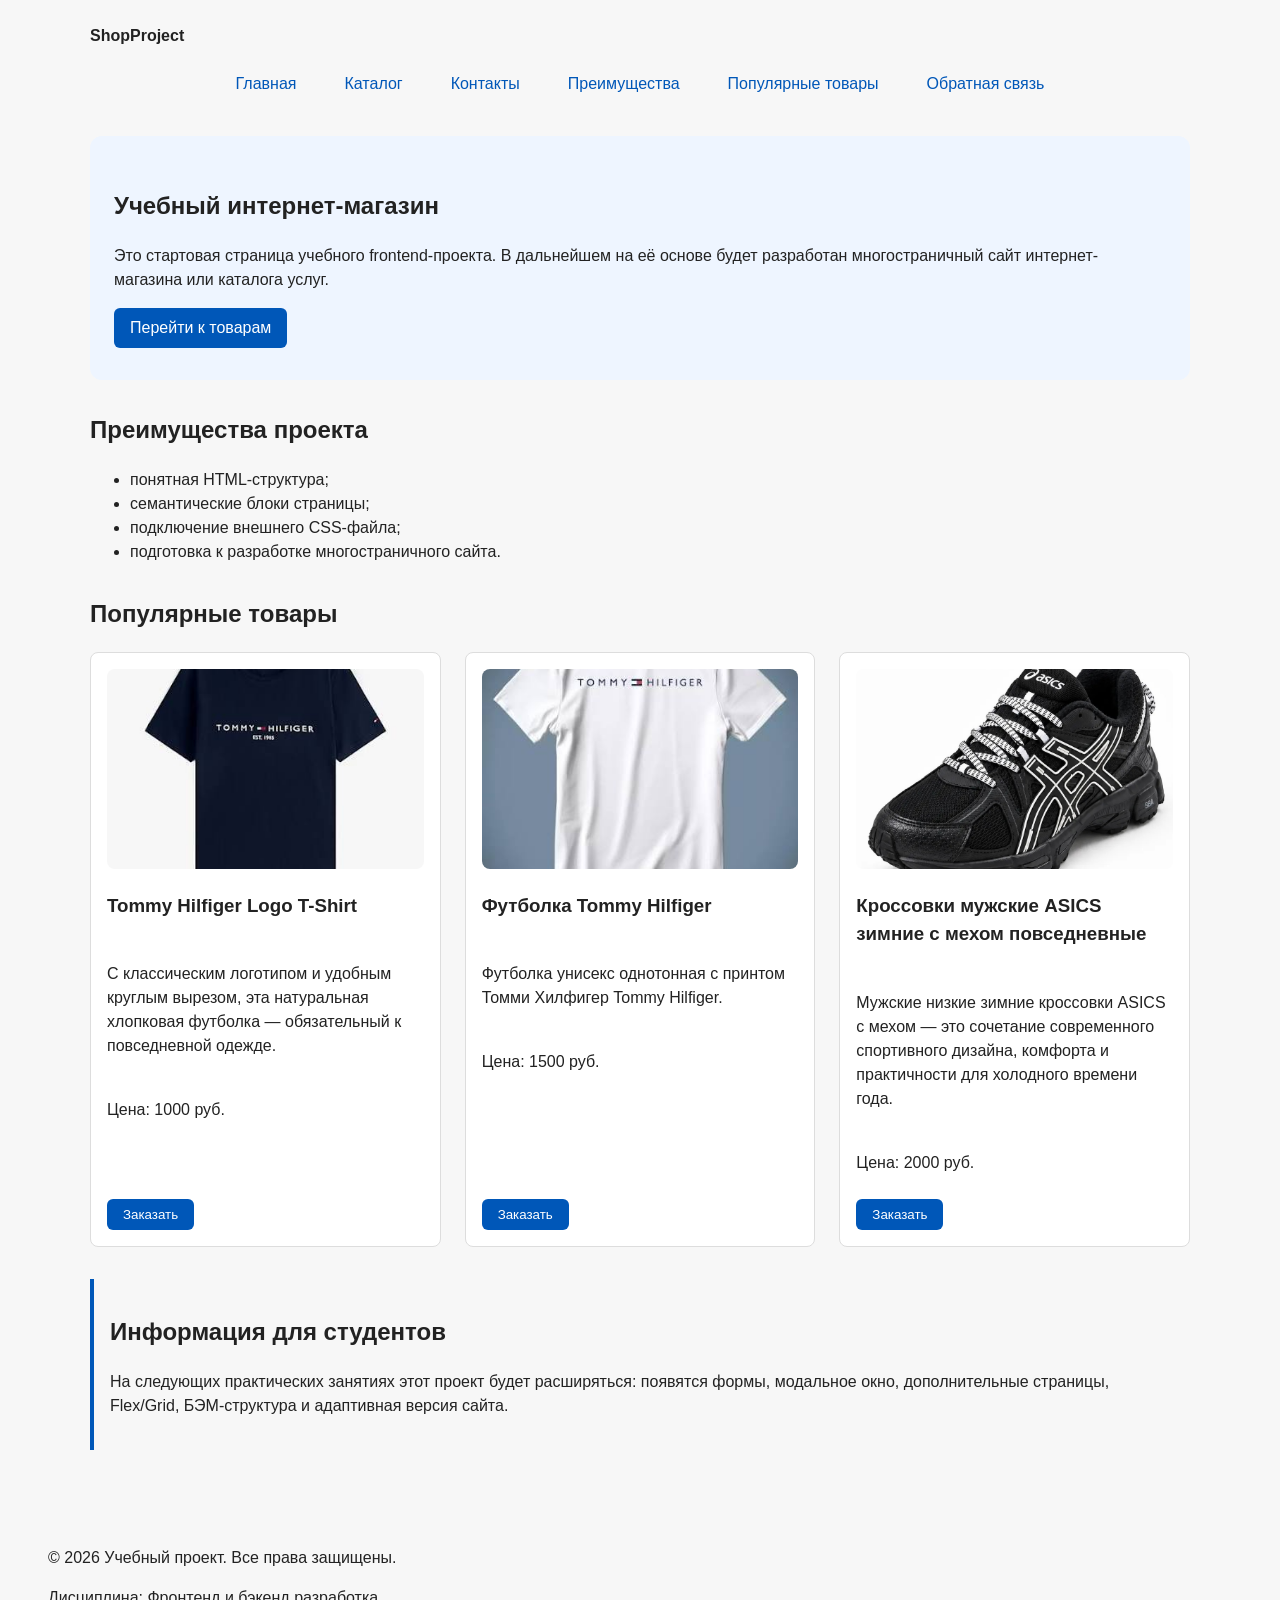
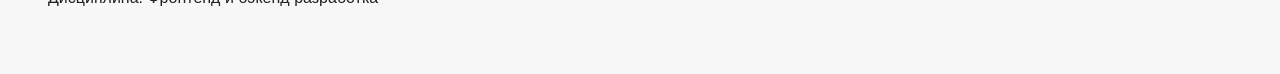
==== commit 4964c6be: "Add product image" ====
--- a/index.html
+++ b/index.html
@@ -54,8 +54,9 @@
 
   <div class="products-grid">
     <article class="product-card">
-      <h3>Товар 1</h3>
-      <p>Краткое описание учебного товара.</p>
+      <img src="images/images.jpg" alt="Товар 2" class="product-card__image">
+      <h3>Tommy Hilfiger Logo T-Shirt</h3>
+      <p>С классическим логотипом и удобным круглым вырезом, эта натуральная хлопковая футболка — обязательный к повседневной одежде. </p>
       <p>Цена: 1000 руб.</p>
       <button class="button product-card__button" type="button" data-product="Товар 1">
         Заказать
@@ -63,8 +64,9 @@
     </article>
 
     <article class="product-card">
-      <h3>Товар 2</h3>
-      <p>Краткое описание учебного товара.</p>
+      <img src="images/images-_1_.jpg" alt="Товар 2" class="product-card__image">
+      <h3>Футболка Tommy Hilfiger</h3>
+      <p>Футболка унисекс однотонная с принтом Томми Хилфигер Tommy Hilfiger.</p>
       <p>Цена: 1500 руб.</p>
       <button class="button product-card__button" type="button" data-product="Товар 2">
         Заказать
@@ -72,8 +74,9 @@
     </article>
 
     <article class="product-card">
-      <h3>Товар 3</h3>
-      <p>Краткое описание учебного товара.</p>
+      <img src="images/asics.jpg" alt="Товар 2" class="product-card__image">
+      <h3>Кроссовки мужские ASICS зимние с мехом повседневные</h3>
+      <p>Мужские низкие зимние кроссовки ASICS с мехом — это сочетание современного спортивного дизайна, комфорта и практичности для холодного времени года.</p>
       <p>Цена: 2000 руб.</p>
       <button class="button product-card__button" type="button" data-product="Товар 3">
         Заказать
--- a/css/style.css
+++ b/css/style.css
@@ -447,3 +447,11 @@
   border-radius: var(--radius-sm);
   font: inherit;
 }
+.product-card__image {
+  width: 100%;
+  height: 200px;
+  object-fit: cover;
+  border-radius: 8px;
+  display: block;
+  margin-bottom: 15px;
+}
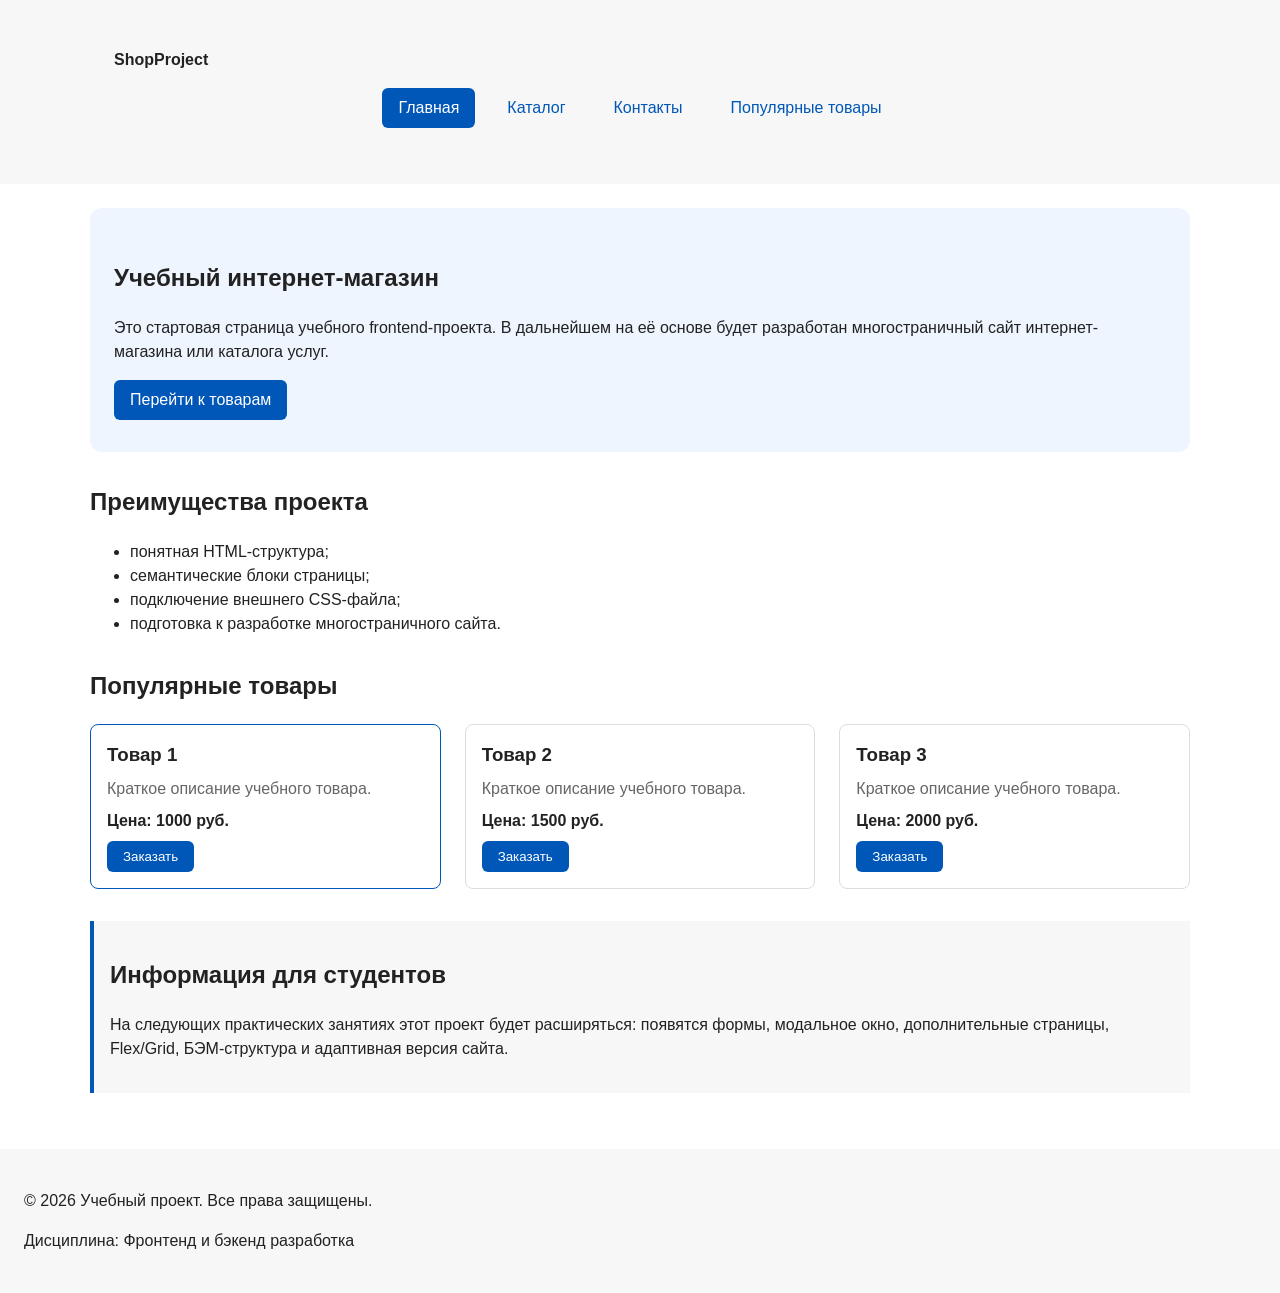
==== commit ff19f65d: "refactor: apply BEM naming to CSS classes" ====
--- a/index.html
+++ b/index.html
@@ -3,41 +3,49 @@
 <head>
   <meta charset="UTF-8">
   <meta name="viewport" content="width=device-width, initial-scale=1.0">
-  <title>Каталог товаров</title>
+  <meta property="og:type" content="website">
+  <meta property="og:title" content="Учебный интернет-магазин">
+  <meta property="og:description" content="Учебный frontend-проект интернет-магазина.">
+  <meta property="og:image" content="https://nikitatBe-afk.github.io/kr1-html-css-shop/images/preview.jpg">
+  <title>Учебный интернет-магазин</title>
   <link rel="stylesheet" href="css/style.css">
   <script src="js/main.js" defer></script>
-  <meta property="og:type" content="website">
-<meta property="og:title" content="Учебный интернет-магазин">
-<meta property="og:description" content="Учебный frontend-проект интернет-магазина.">
-<meta property="og:image" content="https://artemka38.github.io/kr1-html-css-shop/images/preview.jpg">
 </head>
 <body>
-<header>
-  <div class="site-header">
-    <a class="site-logo" href="index.html">ShopProject</a>
-
-    <nav class="site-nav" aria-label="Основная навигация">
-  <ul class="site-nav__list">
-    <li><a href="index.html">Главная</a></li>
-    <li><a href="catalog.html">Каталог</a></li>
-    <li><a href="contacts.html">Контакты</a></li>
-    <li><a href="index.html#advantages">Преимущества</a></li>
-    <li><a href="index.html#popular">Популярные товары</a></li>
-    <li><a href="index.html#contacts">Обратная связь</a></li>
-  </ul>
-</nav>
-
-  </div>
-  <main>
-    <!-- Основное содержимое страницы -->
-     <section class="hero">
+  <header class="site-header">
+    <div class="site-header__inner">
+      <a class="site-header__logo" href="index.html">ShopProject</a>
+
+      <nav class="site-nav" aria-label="Основная навигация">
+        <ul class="site-nav__list">
+          <li class="site-nav__item">
+            <a class="site-nav__link site-nav__link--active" href="index.html" aria-current="page">
+              Главная
+            </a>
+          </li>
+          <li class="site-nav__item">
+            <a class="site-nav__link" href="catalog.html">Каталог</a>
+          </li>
+          <li class="site-nav__item">
+            <a class="site-nav__link" href="contacts.html">Контакты</a>
+          </li>
+          <li class="site-nav__item">
+            <a class="site-nav__link" href="index.html#popular">Популярные товары</a>
+          </li>
+        </ul>
+      </nav>
+    </div>
+  </header>
+<main>
+  <!-- Основное содержимое страницы -->
+   <section class="hero">
   <h1>Учебный интернет-магазин</h1>
   <p>
     Это стартовая страница учебного frontend-проекта.
     В дальнейшем на её основе будет разработан многостраничный сайт
     интернет-магазина или каталога услуг.
   </p>
-  <a class="button" href="#popular">Перейти к товарам</a>
+  <a class="button button--primary" href="#popular">Перейти к товарам</a>
 </section>
 <section class="section" id="advantages">
   <h2>Преимущества проекта</h2>
@@ -53,32 +61,29 @@
   <h2>Популярные товары</h2>
 
   <div class="products-grid">
+    <article class="product-card product-card--featured">
+      <h3 class="product-card__title">Товар 1</h3>
+      <p class="product-card__description">Краткое описание учебного товара.</p>
+      <p class="product-card__price">Цена: 1000 руб.</p>
+      <button class="button button--primary product-card__button" type="button" data-product="Товар 1">
+        Заказать
+      </button>
+    </article>
+
     <article class="product-card">
-      <img src="images/images.jpg" alt="Товар 2" class="product-card__image">
-      <h3>Tommy Hilfiger Logo T-Shirt</h3>
-      <p>С классическим логотипом и удобным круглым вырезом, эта натуральная хлопковая футболка — обязательный к повседневной одежде. </p>
-      <p>Цена: 1000 руб.</p>
-      <button class="button product-card__button" type="button" data-product="Товар 1">
+      <h3 class="product-card__title">Товар 2</h3>
+      <p class="product-card__description">Краткое описание учебного товара.</p>
+      <p class="product-card__price">Цена: 1500 руб.</p>
+      <button class="button button--primary product-card__button" type="button" data-product="Товар 2">
         Заказать
       </button>
     </article>
 
     <article class="product-card">
-      <img src="images/images-_1_.jpg" alt="Товар 2" class="product-card__image">
-      <h3>Футболка Tommy Hilfiger</h3>
-      <p>Футболка унисекс однотонная с принтом Томми Хилфигер Tommy Hilfiger.</p>
-      <p>Цена: 1500 руб.</p>
-      <button class="button product-card__button" type="button" data-product="Товар 2">
-        Заказать
-      </button>
-    </article>
-
-    <article class="product-card">
-      <img src="images/asics.jpg" alt="Товар 2" class="product-card__image">
-      <h3>Кроссовки мужские ASICS зимние с мехом повседневные</h3>
-      <p>Мужские низкие зимние кроссовки ASICS с мехом — это сочетание современного спортивного дизайна, комфорта и практичности для холодного времени года.</p>
-      <p>Цена: 2000 руб.</p>
-      <button class="button product-card__button" type="button" data-product="Товар 3">
+      <h3 class="product-card__title">Товар 3</h3>
+      <p class="product-card__description">Краткое описание учебного товара.</p>
+      <p class="product-card__price">Цена: 2000 руб.</p>
+      <button class="button button--primary product-card__button" type="button" data-product="Товар 3">
         Заказать
       </button>
     </article>
@@ -92,21 +97,24 @@
     БЭМ-структура и адаптивная версия сайта.
   </p>
 </aside>
-  </main>
+
+</main>
+
 <footer id="contacts">
   <p>&copy; 2026 Учебный проект. Все права защищены.</p>
   <p>Дисциплина: Фронтенд и бэкенд разработка</p>
 </footer>
-</header>
+
 <dialog class="order-dialog" id="order-dialog" aria-labelledby="order-dialog-title">
-  <h2 id="order-dialog-title">Оформление заявки</h2>
+  <h2 class="order-dialog__title" id="order-dialog-title">Оформление заявки</h2>
 
   <form class="order-form" id="order-form" action="#" method="post" novalidate>
     <input id="selected-product" name="selected-product" type="hidden">
 
-    <div class="form-field">
-      <label for="order-name">Имя</label>
-      <input
+    <div class="order-form__field">
+      <label class="order-form__label" for="order-name">Имя</label>
+      <input
+        class="order-form__input"
         id="order-name"
         name="name"
         type="text"
@@ -117,9 +125,10 @@
       >
     </div>
 
-    <div class="form-field">
-      <label for="order-email">E-mail</label>
-      <input
+    <div class="order-form__field">
+      <label class="order-form__label" for="order-email">E-mail</label>
+      <input
+        class="order-form__input"
         id="order-email"
         name="email"
         type="email"
@@ -129,9 +138,10 @@
       >
     </div>
 
-    <div class="form-field">
-      <label for="order-phone">Телефон</label>
-      <input
+    <div class="order-form__field">
+      <label class="order-form__label" for="order-phone">Телефон</label>
+      <input
+        class="order-form__input"
         id="order-phone"
         name="phone"
         type="tel"
@@ -140,21 +150,22 @@
         pattern="^\+7 \(\d{3}\) \d{3}-\d{2}-\d{2}$"
         required
       >
-      <small>Формат: +7 (900) 000-00-00</small>
-    </div>
-
-    <div class="form-field">
-      <label for="order-date">Дата связи</label>
-      <input
+      <small class="order-form__hint">Формат: +7 (900) 000-00-00</small>
+    </div>
+
+    <div class="order-form__field">
+      <label class="order-form__label" for="order-date">Дата связи</label>
+      <input
+        class="order-form__input"
         id="order-date"
         name="date"
         type="date"
       >
     </div>
 
-    <div class="form-field">
-      <label for="order-topic">Тема заявки</label>
-      <select id="order-topic" name="topic" required>
+    <div class="order-form__field">
+      <label class="order-form__label" for="order-topic">Тема заявки</label>
+      <select class="order-form__select" id="order-topic" name="topic" required>
         <option value="">Выберите тему</option>
         <option value="product">Заказ товара</option>
         <option value="consultation">Консультация</option>
@@ -162,9 +173,10 @@
       </select>
     </div>
 
-    <div class="form-field">
-      <label for="order-comment">Комментарий</label>
+    <div class="order-form__field">
+      <label class="order-form__label" for="order-comment">Комментарий</label>
       <textarea
+        class="order-form__textarea"
         id="order-comment"
         name="comment"
         rows="4"
@@ -172,9 +184,10 @@
       ></textarea>
     </div>
 
-    <div class="form-field form-field--checkbox">
-      <label>
+    <div class="order-form__field order-form__field--checkbox">
+      <label class="order-form__label">
         <input
+          class="order-form__checkbox"
           id="order-agreement"
           name="agreement"
           type="checkbox"
@@ -184,9 +197,13 @@
       </label>
     </div>
 
-    <div class="form-actions">
-      <button type="button" id="close-order-dialog">Закрыть</button>
-      <button type="submit">Отправить заявку</button>
+    <div class="order-form__actions">
+      <button class="button button--secondary" type="button" id="close-order-dialog">
+        Закрыть
+      </button>
+      <button class="button button--primary" type="submit">
+        Отправить заявку
+      </button>
     </div>
   </form>
 </dialog>
@@ -195,5 +212,7 @@
   Форма успешно отправлена!
 </p>
 
+
+
 </body>
-</html>
+</html>
--- a/css/style.css
+++ b/css/style.css
@@ -33,6 +33,17 @@
   --container-width: 1100px;
 }
 
+
+
+/* 
+  Универсальное правило для всех элементов.
+  border-box делает расчёт размеров более понятным:
+  width включает content, padding и border.
+*/
+* {
+  box-sizing: border-box;
+}
+
 /* ===============================
    2. Базовые стили
    =============================== */
@@ -49,24 +60,38 @@
   background-color: var(--color-bg);
 }
 
-/*
-  Задаём внутренние отступы для основных областей страницы.
-  Это делает содержимое визуально отделённым от краёв окна браузера.
-*/
+/* ===============================
+   3. Общие элементы интерфейса
+   =============================== */
+
+a {
+  color: var(--color-primary);
+}
+
+a:hover {
+  color: var(--color-primary-dark);
+}
+
+a:focus-visible {
+  outline: 2px solid var(--color-primary);
+  outline-offset: 3px;
+}
+
+
 header,
 main,
 footer {
   padding: var(--space-lg);
 }
 
-
 /*
   Оформляем шапку страницы.
   Пока используется простой светло-серый фон.
 */
-header {
+.site-header {
   background-color: var(--color-surface);
 }
+
 
 
 /*
@@ -77,23 +102,27 @@
   background-color: var(--color-surface);
 }
 
+
 /*
   Ограничиваем ширину содержимого шапки,
   чтобы оно не растягивалось слишком сильно на широких экранах.
 */
-.site-header {
-  max-width: 1100px;
+.site-header__inner {
+  max-width: var(--container-width);
   margin: 0 auto;
-}
+  padding: var(--space-lg);
+}
+
 
 /*
   Оформляем текстовый логотип.
 */
-.site-logo {
-  font-weight: bold;
+.site-header__logo {
+  font-weight: 700;
+  color: var(--color-text);
   text-decoration: none;
-  color: #222222;
-}
+}
+
 
 /*
   Убираем стандартные отступы и маркеры списка навигации.
@@ -108,17 +137,20 @@
   margin: var(--space-md) 0 0;
   list-style: none;
 }
+
+
+
 /*
   Добавляем расстояние между пунктами меню.
 */
-.site-nav__list li {
+.site-nav__item {
   margin-bottom: 8px;
 }
 
 /*
   Оформляем ссылки меню.
 */
-.site-nav__list a {
+.site-nav__link {
   display: inline-block;
   padding: var(--space-sm) var(--space-md);
   color: var(--color-primary);
@@ -127,14 +159,28 @@
 }
 
 
+
 /*
   При наведении мыши подчёркиваем ссылку.
   Подробно состояния интерфейса будут рассмотрены в практической работе 1.7.
 */
-.site-nav__list a:hover {
+.site-nav__link:hover {
   color: var(--color-white);
   background-color: var(--color-primary);
 }
+
+.site-nav__link:focus-visible {
+  outline: 2px solid var(--color-primary);
+  outline-offset: 3px;
+}
+
+.site-nav__link--active {
+  color: var(--color-white);
+  background-color: var(--color-primary);
+}
+
+
+
 /* ===============================
    4. Компоненты страницы
    =============================== */
@@ -156,6 +202,22 @@
   margin-top: 0;
 }
 
+
+/*
+  Общий класс для разделов страницы.
+*/
+.section {
+  max-width: 1100px;
+  margin: 0 auto 32px;
+}
+
+/*
+  Убираем лишний верхний отступ у заголовков разделов.
+*/
+.section h2 {
+  margin-top: 0;
+}
+
 /*
   Карточка товара — самостоятельный блок.
   На следующих занятиях карточки будут доработаны и выстроены в сетку.
@@ -164,7 +226,6 @@
   display: flex;
   flex-direction: column;
   gap: var(--space-sm);
-  margin-bottom: 0;
   padding: var(--space-md);
   border: 1px solid var(--color-border);
   border-radius: var(--radius-md);
@@ -176,28 +237,45 @@
   border-color: var(--color-primary);
 }
 
-/*
-  Убираем лишний верхний отступ у заголовка карточки.
-*/
+.product-card--featured {
+  border-color: var(--color-primary);
+}
+
+.product-card--discount {
+  border-color: var(--color-danger);
+}
+
+
+.product-card__title {
+  margin: 0;
+  color: var(--color-text);
+}
+
+.product-card__description {
+  margin: 0;
+  color: var(--color-muted);
+}
+
+.product-card__price {
+  margin: 0;
+  font-weight: 700;
+}
+
+.product-card--discount .product-card__price {
+  color: var(--color-danger);
+}
+
+
+
+.product-card__button {
+  margin-top: auto;
+  align-self: flex-start;
+}
+
+
+
 .product-card h3 {
   margin-top: 0;
-}
-
-/* ===============================
-   3. Общие элементы интерфейса
-   =============================== */
-
-a {
-  color: var(--color-primary);
-}
-
-a:hover {
-  color: var(--color-primary-dark);
-}
-
-a:focus-visible {
-  outline: 2px solid var(--color-primary);
-  outline-offset: 3px;
 }
 
 /*
@@ -218,11 +296,6 @@
   background-color: var(--color-primary-dark);
 }
 
-.product-card .button {
-  margin-top: auto;
-  align-self: flex-start;
-}
-
 .button:focus-visible {
   outline: 2px solid var(--color-primary);
   outline-offset: 3px;
@@ -232,6 +305,7 @@
   opacity: 0.6;
   cursor: not-allowed;
 }
+
 
 
 /*
@@ -244,6 +318,11 @@
   border-left: 4px solid var(--color-primary);
   background-color: var(--color-surface);
 }
+
+
+/* ===============================
+   5. Форма и модальное окно
+   =============================== */
 
 /*
   Модальное окно.
@@ -264,7 +343,6 @@
   background-color: rgba(0, 0, 0, 0.5);
 }
 
-
 /*
   Поле формы.
   Каждый блок получает нижний отступ.
@@ -272,7 +350,6 @@
 .form-field {
   margin-bottom: var(--space-md);
 }
-
 
 /*
   Подпись поля.
@@ -304,7 +381,6 @@
   width: auto;
 }
 
-
 /*
   Подсказка под полем телефона.
 */
@@ -313,6 +389,7 @@
   margin-top: var(--space-xs);
   color: var(--color-muted);
 }
+
 
 /*
   Видимый фокус для клавиатурной навигации.
@@ -324,6 +401,7 @@
   outline: 2px solid #0057b8;
   outline-offset: 2px;
 }
+
 .form-field input:hover,
 .form-field select:hover,
 .form-field textarea:hover {
@@ -370,6 +448,8 @@
   border-left: 4px solid var(--color-success);
   background-color: var(--color-success-bg);
 }
+
+
 .breadcrumbs {
   max-width: var(--container-width);
   margin: 0 auto var(--space-md);
@@ -385,18 +465,23 @@
   content: " / ";
   color: var(--color-muted);
 }
+
+
 html {
   scroll-behavior: smooth;
 }
+
 :target {
   outline: 2px dashed var(--color-primary);
   outline-offset: 4px;
 }
+
 .products-grid {
   display: grid;
   grid-template-columns: repeat(3, 1fr);
   gap: var(--space-lg);
 }
+
 
 .catalog-layout {
   max-width: var(--container-width);
@@ -419,6 +504,7 @@
   grid-area: products;
 }
 
+
 .filters-form {
   display: grid;
   gap: var(--space-md);
@@ -446,12 +532,4 @@
   border: 1px solid var(--color-border);
   border-radius: var(--radius-sm);
   font: inherit;
-}
-.product-card__image {
-  width: 100%;
-  height: 200px;
-  object-fit: cover;
-  border-radius: 8px;
-  display: block;
-  margin-bottom: 15px;
 }
